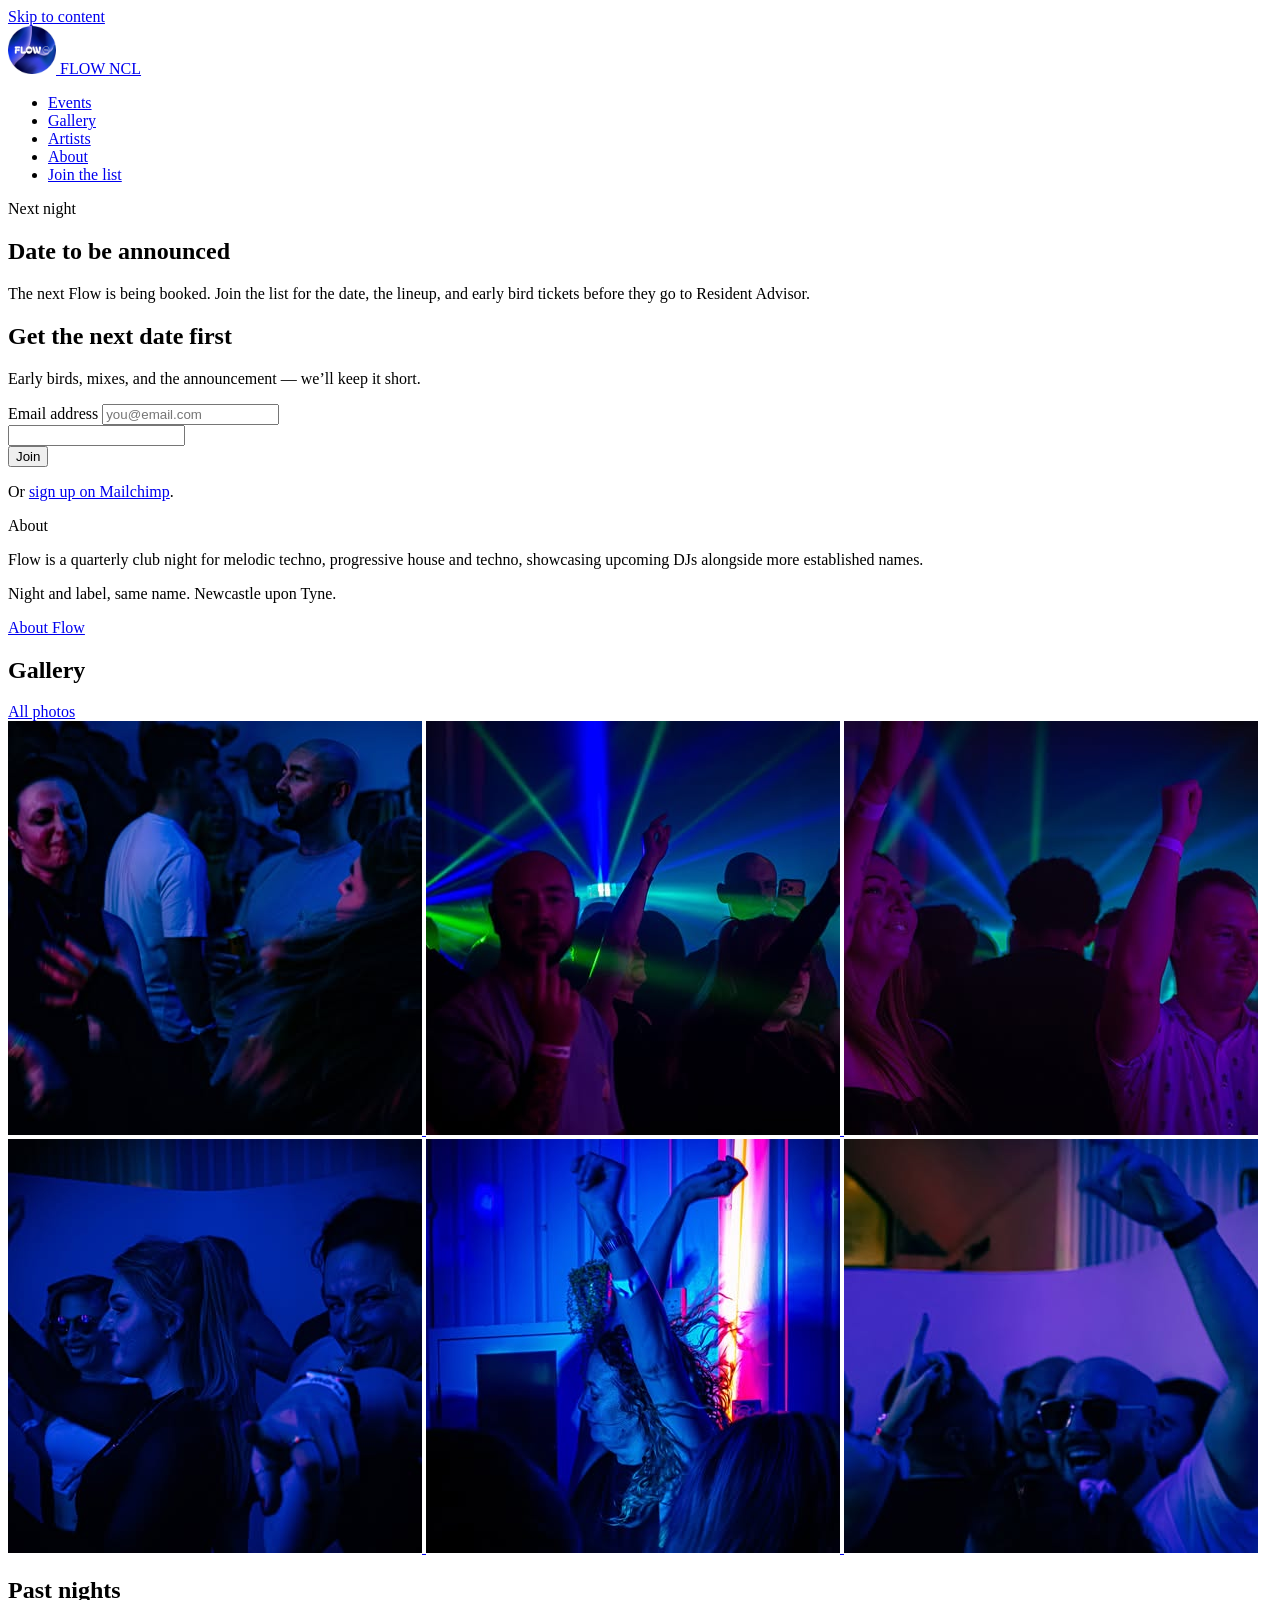
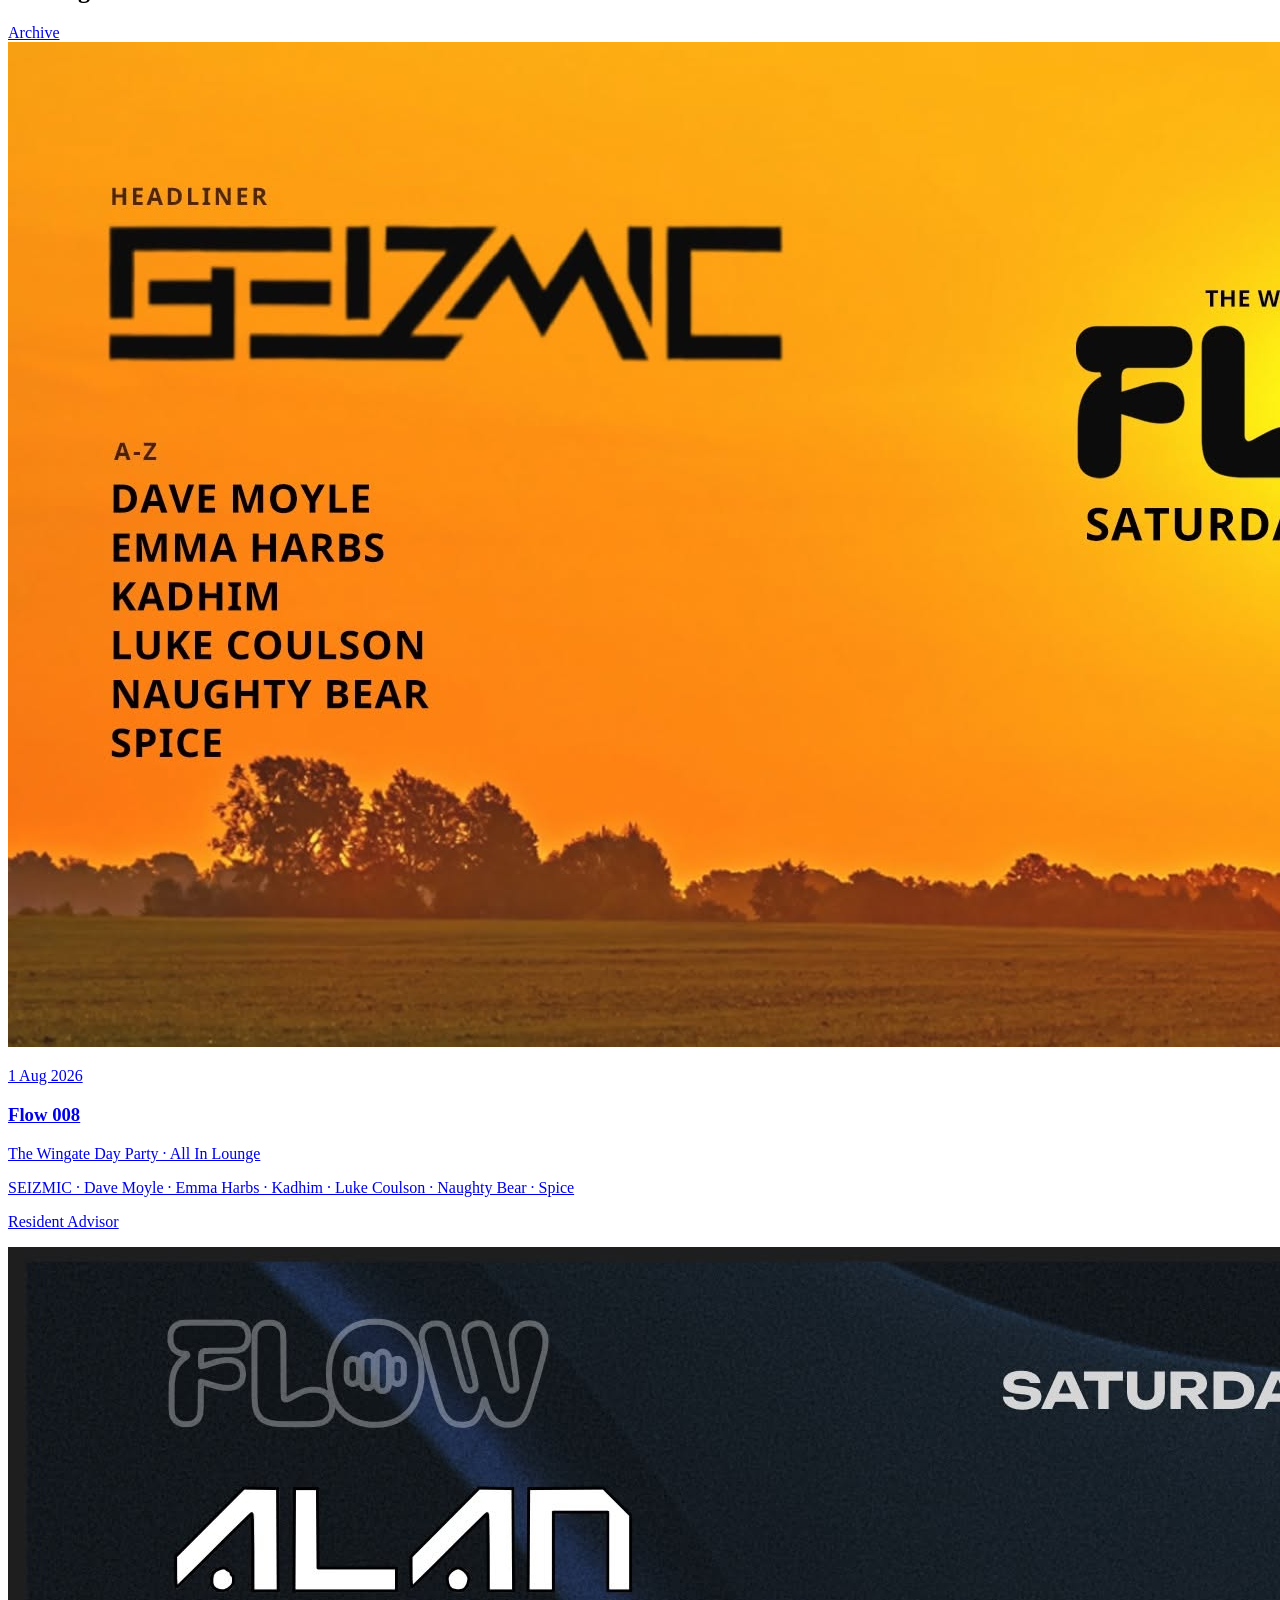
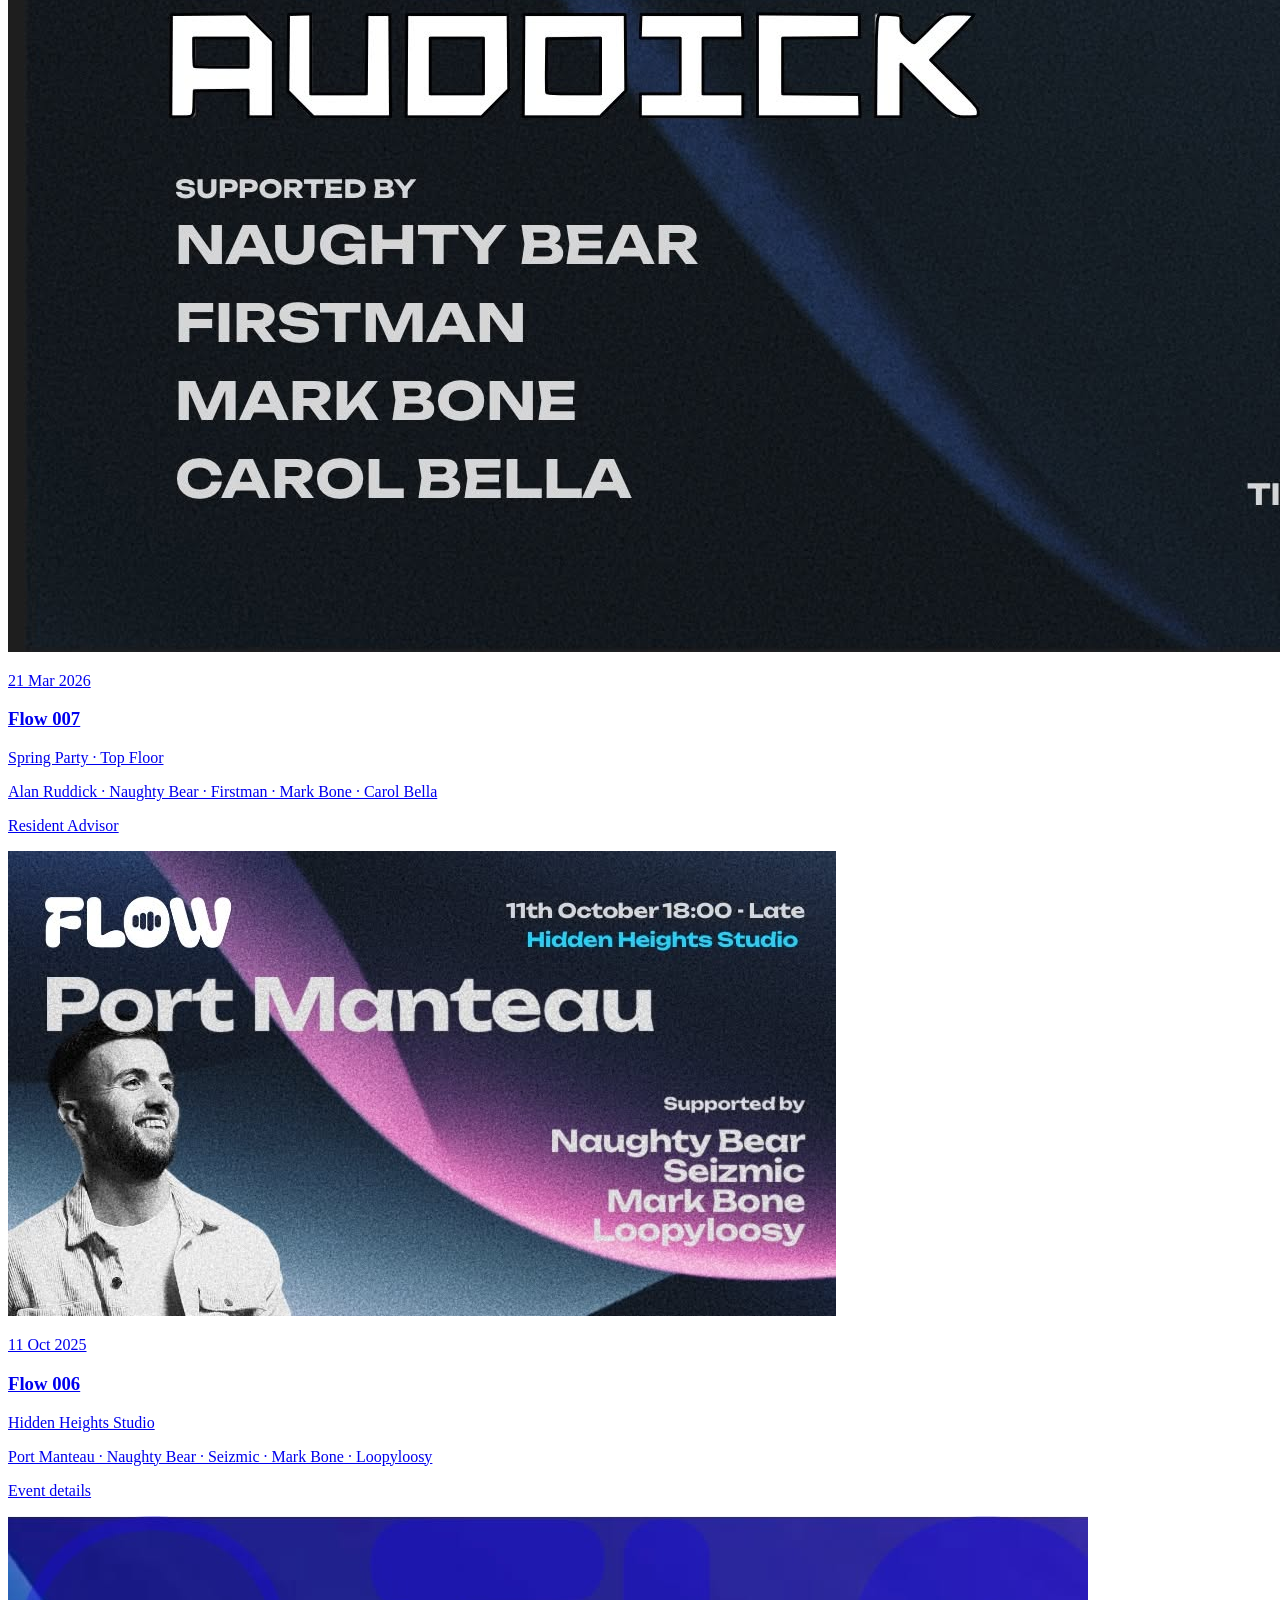
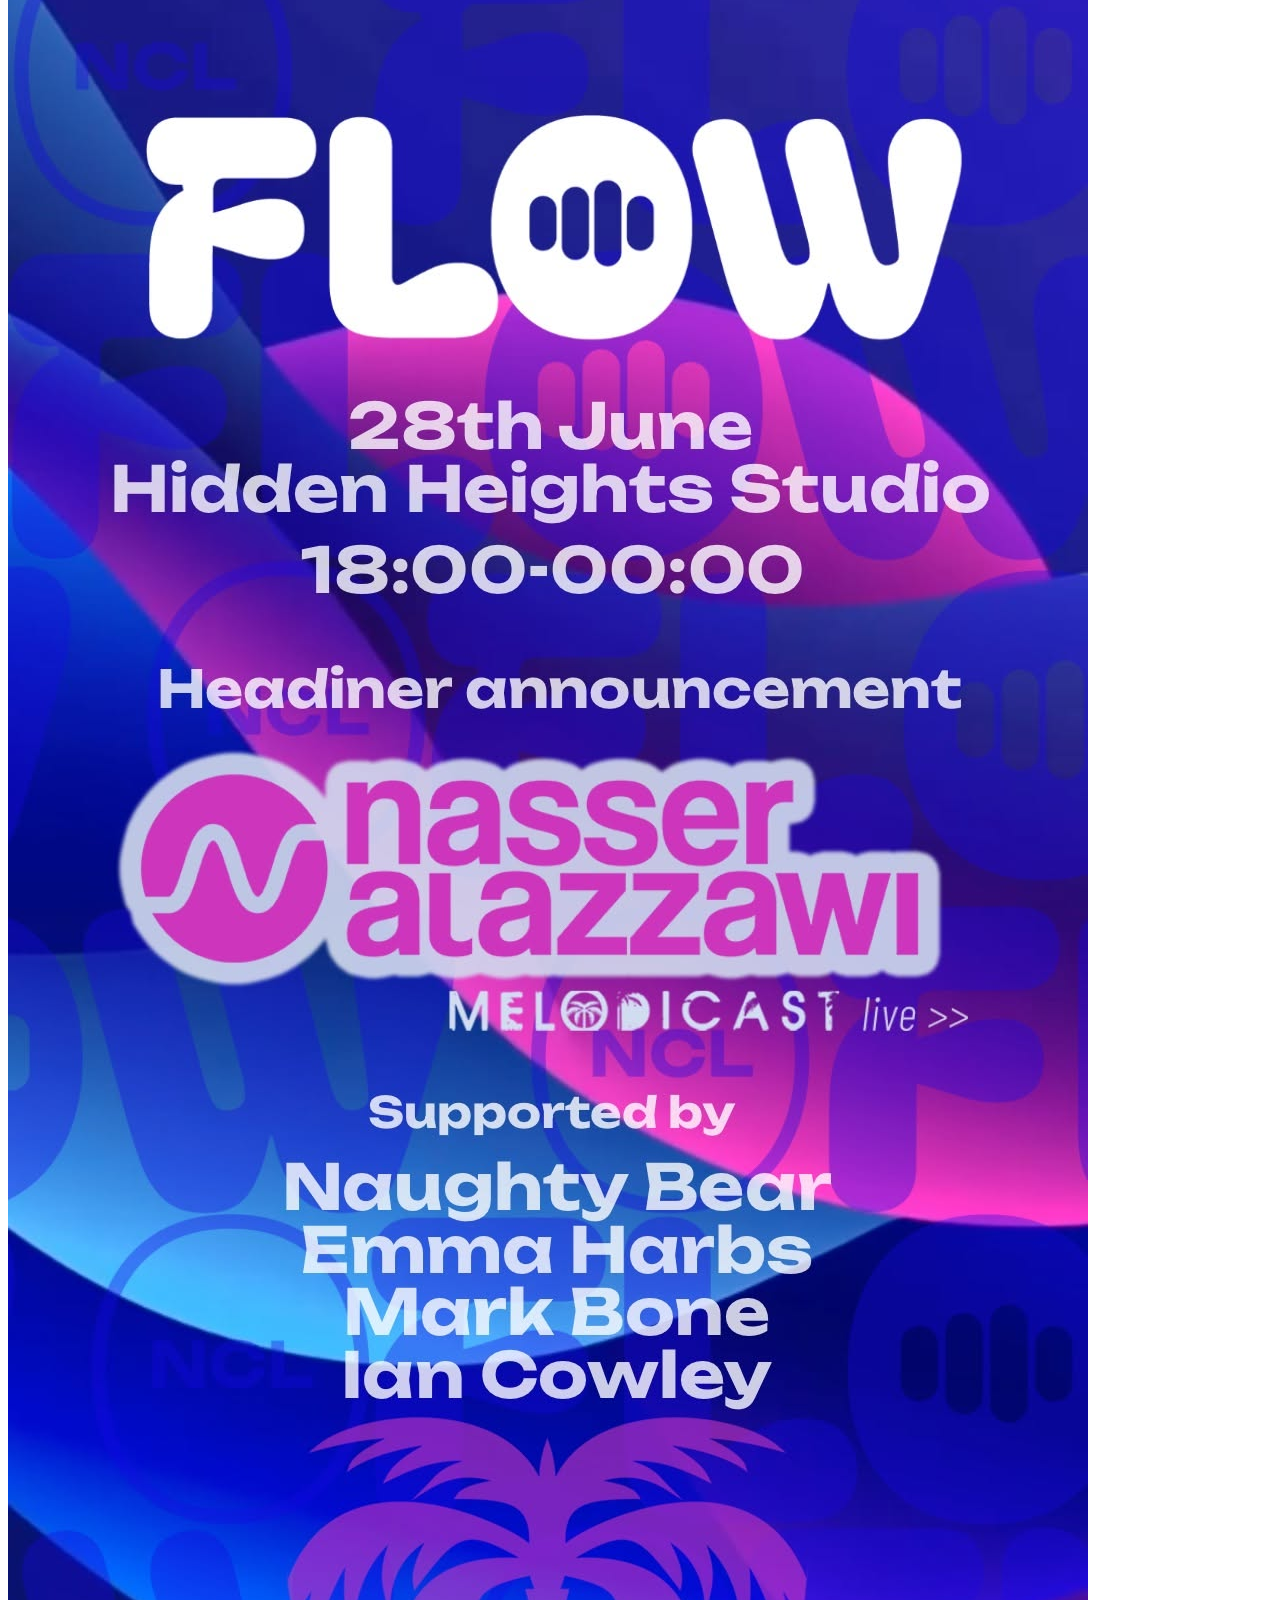
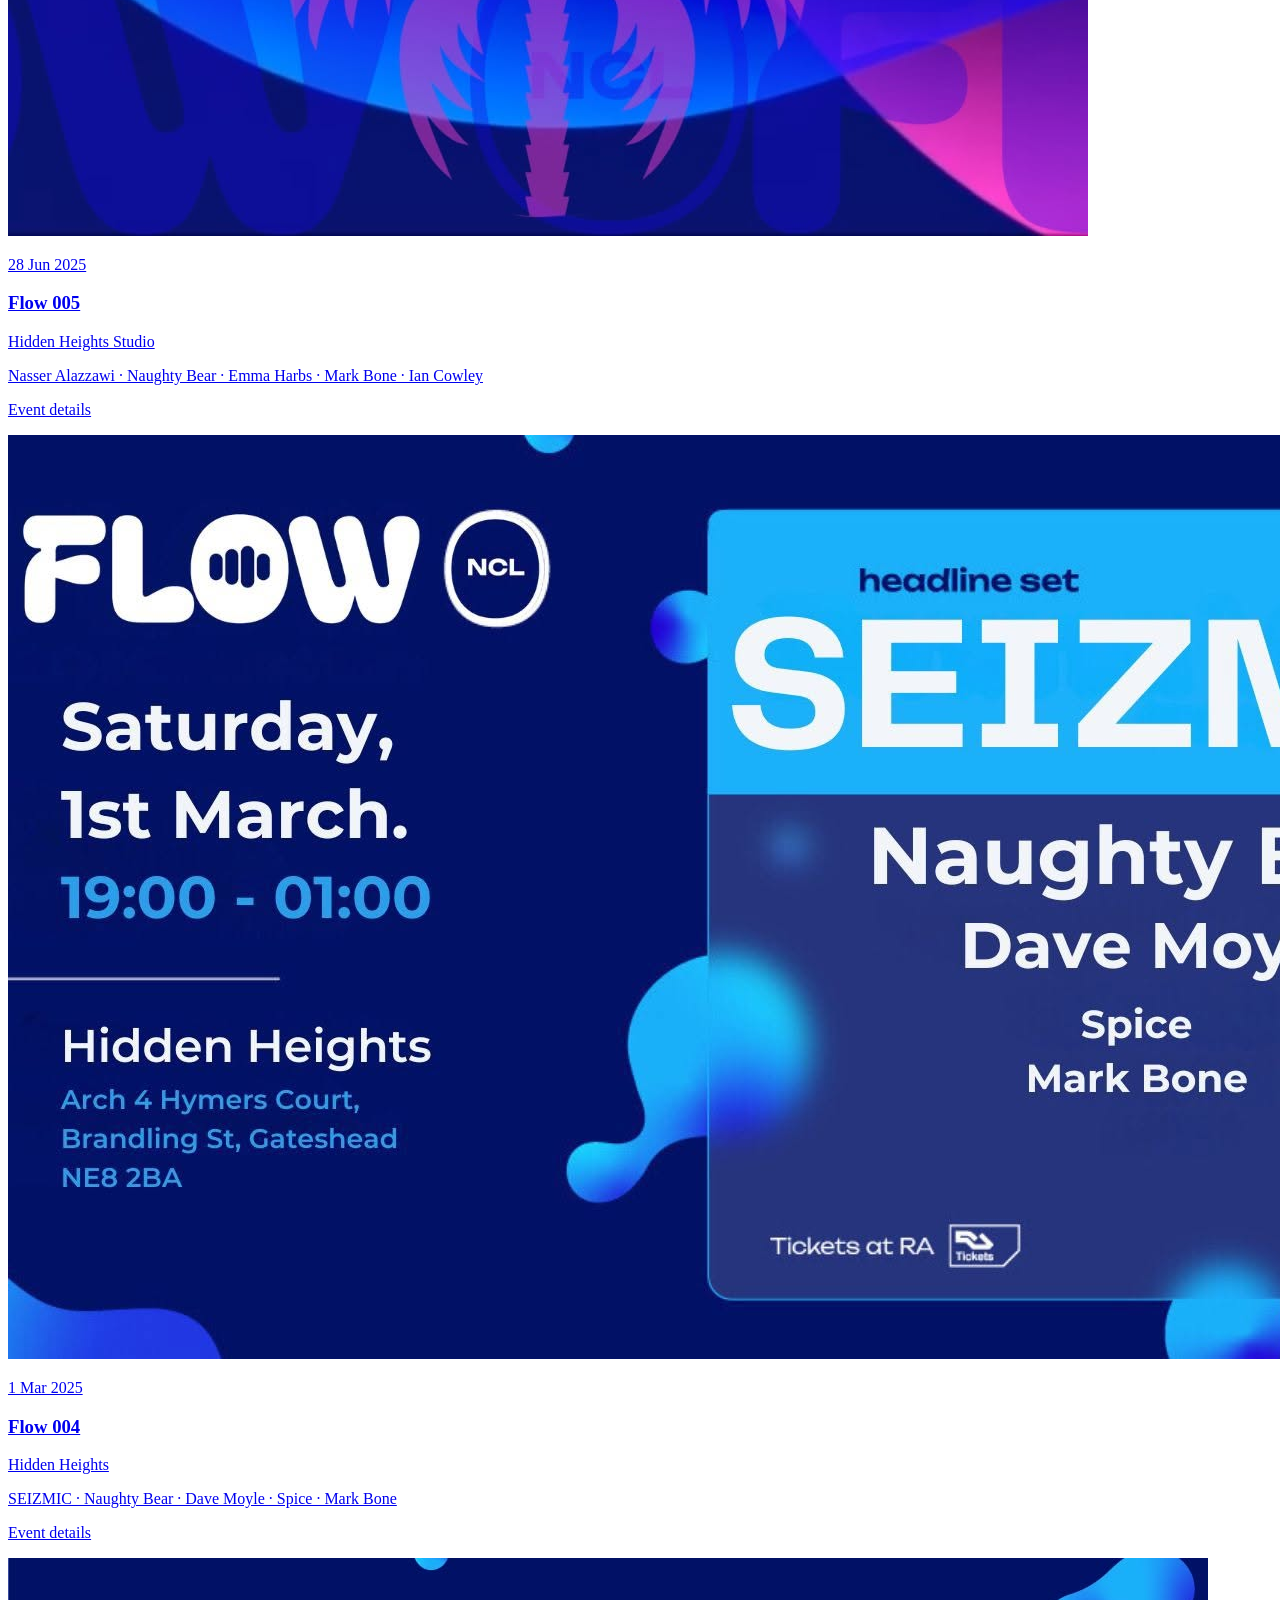
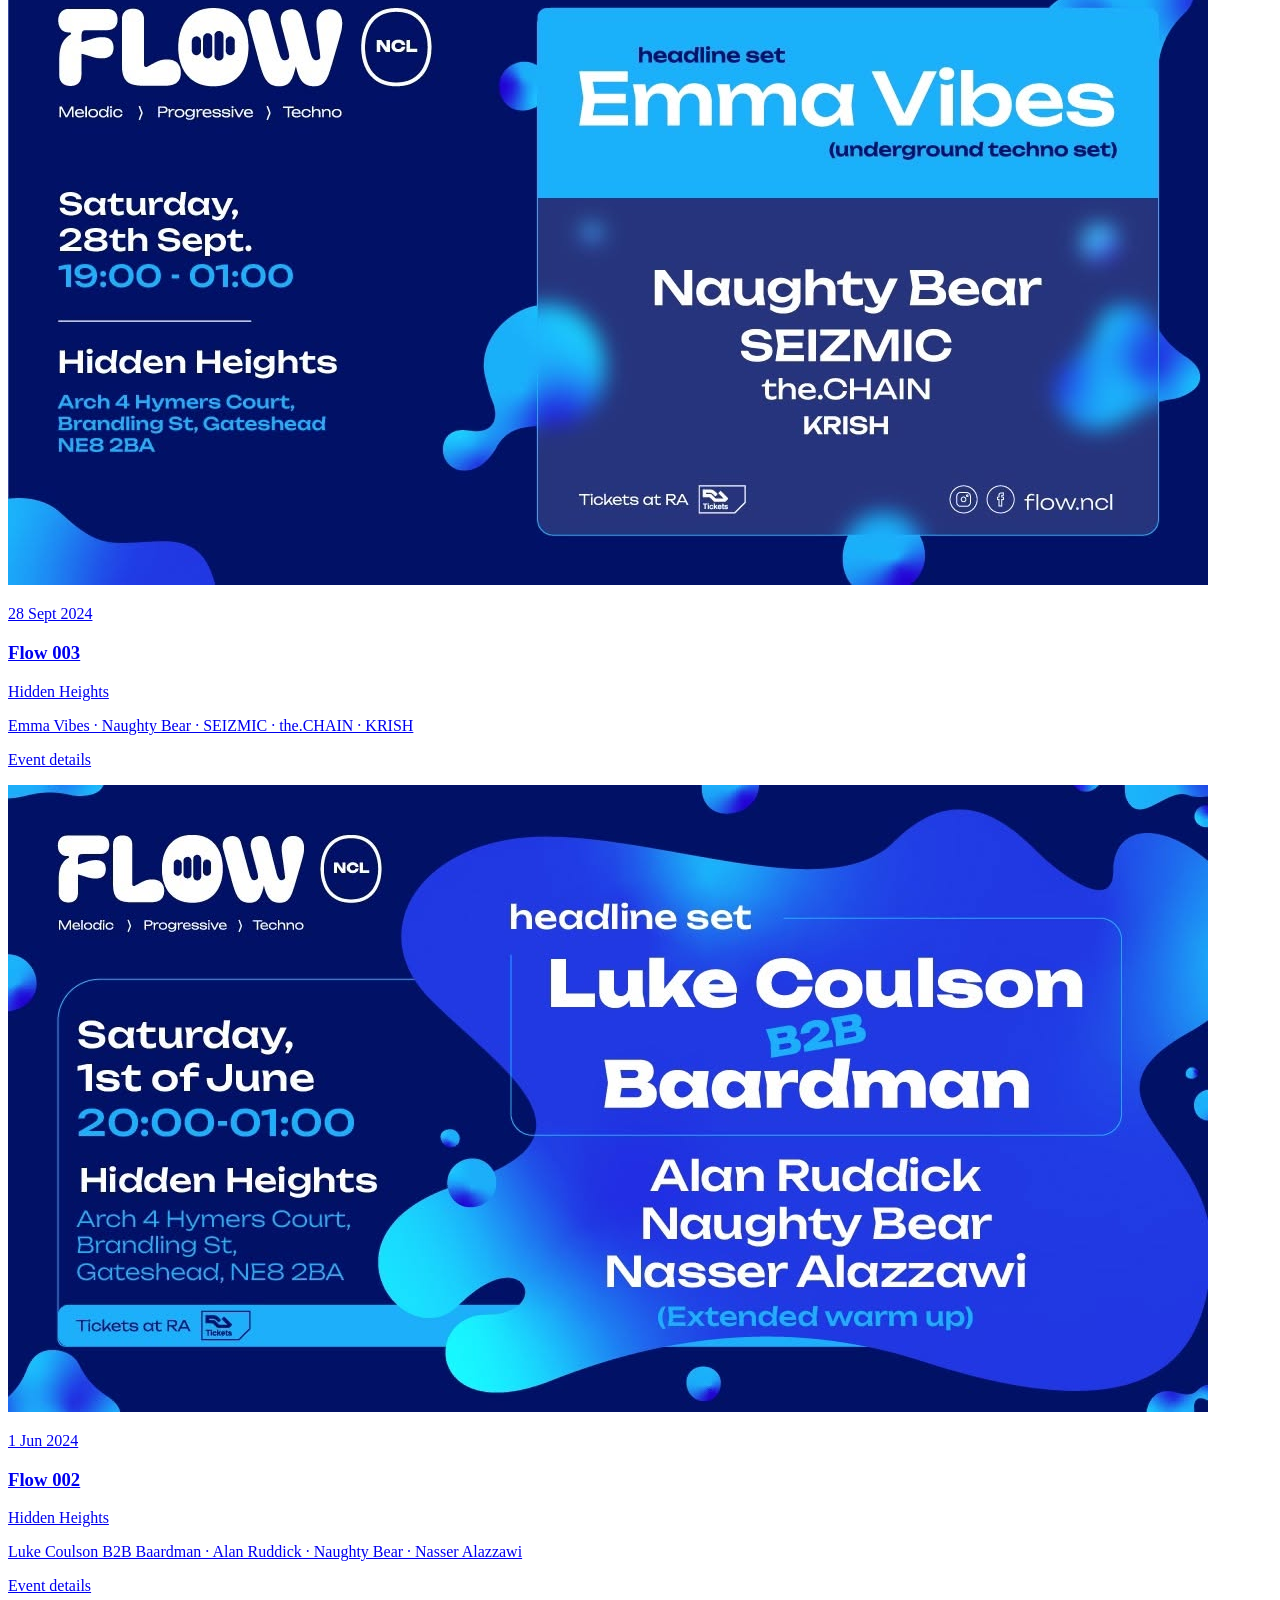
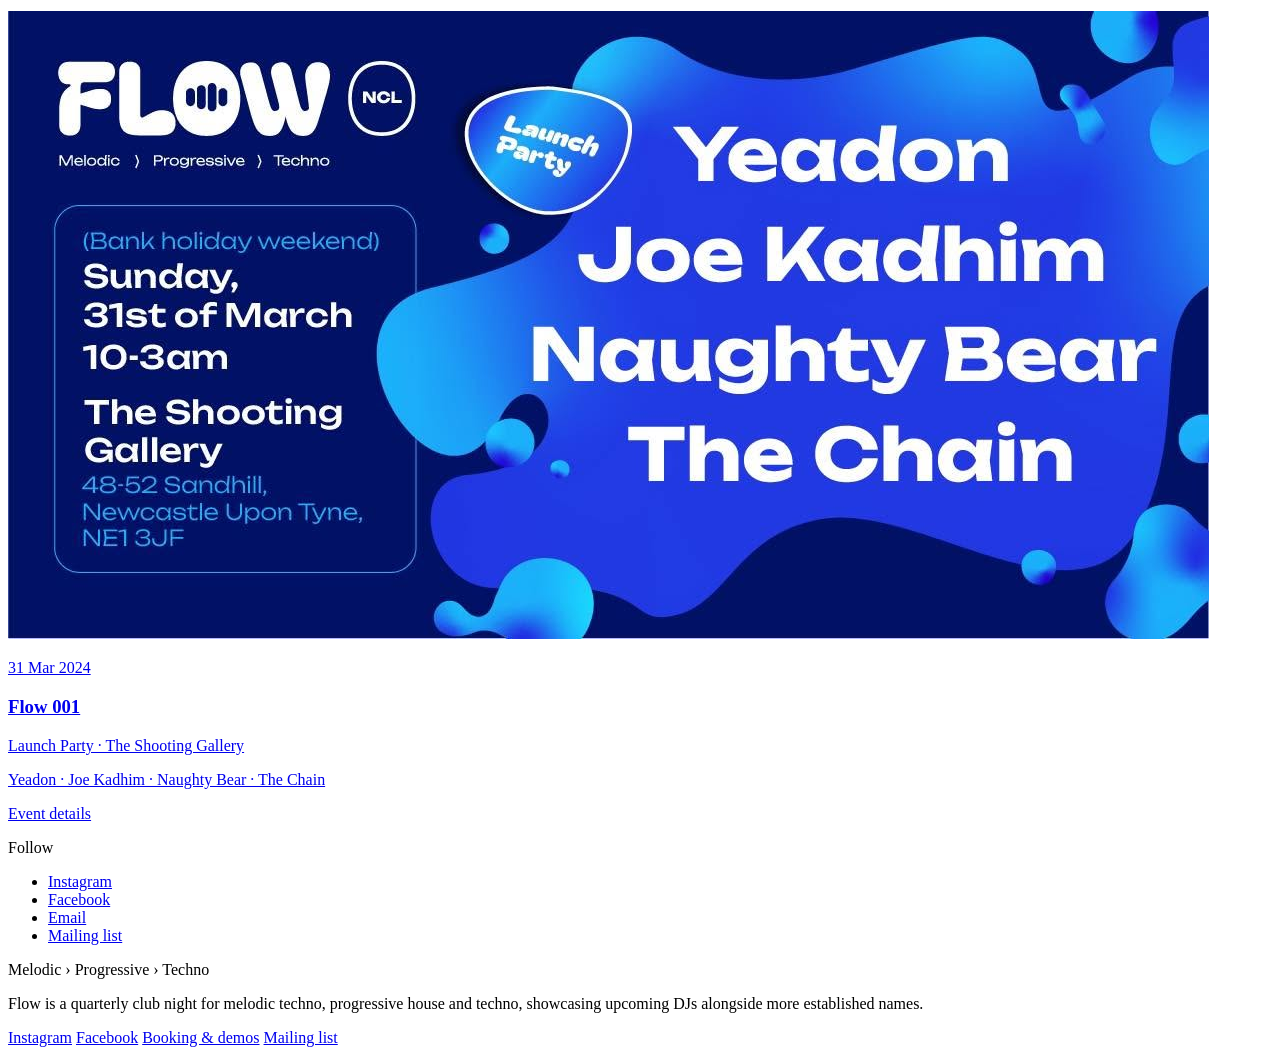
==== index.html @ 80e371a3 "Publish Flow website" ====
<!DOCTYPE html><html lang="en-GB"> <head><meta charset="utf-8"><meta name="viewport" content="width=device-width, initial-scale=1"><title>Flow — Newcastle upon Tyne</title><meta name="description" content="Flow is a quarterly club night for melodic techno, progressive house and techno, showcasing upcoming DJs alongside more established names."><link rel="canonical" href="https://impossibleworking.github.io/flow-ncl"><link rel="icon" type="image/png" href="/favicon.png"><link rel="apple-touch-icon" href="/apple-touch-icon.png"><meta name="theme-color" content="#050A30"><meta property="og:type" content="website"><meta property="og:site_name" content="Flow"><meta property="og:title" content="Flow — Newcastle upon Tyne"><meta property="og:description" content="Flow is a quarterly club night for melodic techno, progressive house and techno, showcasing upcoming DJs alongside more established names."><meta property="og:url" content="https://impossibleworking.github.io/flow-ncl"><meta property="og:image" content="https://impossibleworking.github.io/images/brand/logo-og.png"><meta name="twitter:card" content="summary_large_image"><meta name="twitter:title" content="Flow — Newcastle upon Tyne"><meta name="twitter:description" content="Flow is a quarterly club night for melodic techno, progressive house and techno, showcasing upcoming DJs alongside more established names."><meta name="twitter:image" content="https://impossibleworking.github.io/images/brand/logo-og.png"><link rel="stylesheet" href="/flow-ncl/_astro/about.BC4oXZoK.css"></head> <body class="relative antialiased"> <a class="skip-link" href="#main">Skip to content</a> <div class="blobs" aria-hidden="true"> <div class="blob blob-a"></div> <div class="blob blob-b"></div> <div class="blob blob-c"></div> </div> <div class="grain" aria-hidden="true"></div> <header class="sticky top-0 z-30 border-b border-white/5 bg-ink/70 backdrop-blur-md"> <div class="wrap flex items-center justify-between gap-4 py-3"> <a href="/" class="flex items-center gap-3 no-underline"> <img src="/images/brand/logo-circle.png" alt="" width="48" height="48" class="size-12"> <span class="flex flex-col leading-none"> <span class="text-lg font-semibold tracking-[0.18em]">FLOW</span> <span class="mt-1 w-fit rounded-full border border-white/40 px-1.5 py-px text-[0.6rem] font-medium tracking-[0.2em] text-mist">
NCL
</span> </span> </a> <nav aria-label="Primary"> <ul class="flex flex-wrap items-center justify-end gap-x-5 gap-y-1 text-sm text-mist"> <li> <a href="/events" class="transition-colors hover:text-bone"> Events </a> </li><li> <a href="/gallery" class="transition-colors hover:text-bone"> Gallery </a> </li><li> <a href="/artists" class="transition-colors hover:text-bone"> Artists </a> </li><li> <a href="/about" class="transition-colors hover:text-bone"> About </a> </li> <li> <a href="/#list" class="font-medium text-cyan hover:text-bone">
Join the list
</a> </li> </ul> </nav> </div> </header> <main id="main" class="relative z-10">  <section class="wrap grid items-end gap-10 py-12 md:grid-cols-[1.1fr_0.9fr] md:py-20"> <div> <p class="text-xs font-medium uppercase tracking-[0.28em] text-cyan">Next night</p>  <h1 class="mt-4 text-4xl font-semibold tracking-tight md:text-6xl">
Date to be announced
</h1> <p class="mt-4 max-w-lg text-lg text-mist">
The next Flow is being booked. Join the list for the date, the lineup,
            and early bird tickets before they go to Resident Advisor.
</p>  </div> <section id="list" class="rounded-3xl border border-white/10 bg-deep/50 p-8 md:p-10"> <h2 class="text-2xl font-semibold">Get the next date first</h2> <p class="mt-2 max-w-xl text-mist">Early birds, mixes, and the announcement — we’ll keep it short.</p> <form action="https://mc.us3.list-manage.com/subscribe/post?u=d2b86667d7615fa047376dcdd&id=f7421cbb6b&f_id=00b0e5e3f0" method="post" target="_blank" novalidate class="relative mt-6 flex max-w-xl flex-col gap-3 sm:flex-row"> <label class="sr-only" for="list-email">Email address</label> <input id="list-email" type="email" name="EMAIL" required autocomplete="email" placeholder="you@email.com" class="min-h-12 flex-1 rounded-full border border-white/15 bg-ink/60 px-5 text-bone placeholder:text-mist/70"> <div class="pointer-events-none absolute -left-[5000px] h-0 w-0 overflow-hidden" aria-hidden="true"> <input type="text" name="b_d2b86667d7615fa047376dcdd_664192" tabindex="-1" value="" autocomplete="off" aria-hidden="true"> </div> <button type="submit" class="min-h-12 rounded-full bg-cyan px-7 font-semibold text-ink transition-opacity hover:opacity-90">
Join
</button> </form> <p class="mt-3 text-sm text-mist">
Or
<a href="https://mailchi.mp/abb940db05fb/flow-mailing-list">sign up on Mailchimp</a>.
</p> </section> </section> <section class="wrap grid gap-8 border-t border-white/10 py-16 md:grid-cols-[1fr_1fr] md:py-24"> <p class="text-xs uppercase tracking-[0.22em] text-mist">About</p> <div> <p class="text-2xl leading-snug text-bone md:text-3xl"> Flow is a quarterly club night for melodic techno, progressive house and techno, showcasing upcoming DJs alongside more established names. </p> <p class="mt-6 max-w-xl text-mist">
Night and label, same name. Newcastle upon Tyne.
</p> <a href="/about" class="mt-6 inline-block font-medium text-cyan">About Flow</a> </div> </section> <section class="wrap py-8 md:py-12"> <div class="mb-6 flex items-end justify-between gap-4"> <h2 class="text-xs uppercase tracking-[0.22em] text-mist">Gallery</h2> <a href="/gallery" class="text-sm text-cyan">All photos</a> </div> <div class="grid grid-cols-2 gap-3 md:grid-cols-3"> <a href="/gallery" class="block overflow-hidden rounded-2xl"> <img src="/images/gallery/01.jpg" alt="Crowd on the dancefloor at Flow" class="aspect-square w-full object-cover" loading="lazy" width="414" height="414"> </a><a href="/gallery" class="block overflow-hidden rounded-2xl"> <img src="/images/gallery/02.jpg" alt="Dancefloor with lasers at Flow" class="aspect-square w-full object-cover" loading="lazy" width="414" height="414"> </a><a href="/gallery" class="block overflow-hidden rounded-2xl"> <img src="/images/gallery/03.jpg" alt="Hands in the air on the Flow dancefloor" class="aspect-square w-full object-cover" loading="lazy" width="414" height="414"> </a><a href="/gallery" class="block overflow-hidden rounded-2xl"> <img src="/images/gallery/04.jpg" alt="Friends dancing at Flow" class="aspect-square w-full object-cover" loading="lazy" width="414" height="414"> </a><a href="/gallery" class="block overflow-hidden rounded-2xl"> <img src="/images/gallery/05.jpg" alt="Dancer with arms raised at Flow" class="aspect-square w-full object-cover" loading="lazy" width="414" height="414"> </a><a href="/gallery" class="block overflow-hidden rounded-2xl"> <img src="/images/gallery/06.jpg" alt="Crowd smiling on the Flow floor" class="aspect-square w-full object-cover" loading="lazy" width="414" height="414"> </a> </div> </section> <section class="py-16 md:py-24"> <div class="wrap mb-6 flex items-end justify-between gap-4"> <h2 class="text-xs uppercase tracking-[0.22em] text-mist">Past nights</h2> <a href="/events" class="text-sm text-cyan">
Archive
</a> </div> <div class="wrap flex snap-x snap-mandatory gap-4 overflow-x-auto pb-4"> <article class="w-[min(80vw,22rem)] shrink-0 snap-start"> <a href="/events/008" class="group grid overflow-hidden rounded-2xl border border-white/10 bg-deep/40 no-underline transition-colors hover:border-cyan/40"> <div class="relative aspect-[1.91/1] overflow-hidden bg-deep"> <img src="/images/events/008.jpg" alt="Flow 008 — The Wingate Day Party poster" class="h-full w-full object-cover transition-transform duration-700 group-hover:scale-[1.03] motion-reduce:transition-none motion-reduce:group-hover:scale-100" loading="lazy"> </div> <div class="flex flex-col gap-2 p-5"> <p class="text-xs font-medium uppercase tracking-[0.22em] text-cyan">1 Aug 2026</p> <h3 class="text-xl font-semibold text-bone">Flow 008</h3> <p class="text-mist">The Wingate Day Party · All In Lounge</p> <p class="line-clamp-2 text-sm text-mist/80">SEIZMIC · Dave Moyle · Emma Harbs · Kadhim · Luke Coulson · Naughty Bear · Spice</p> <p class="pt-1 text-sm font-medium text-cyan">Resident Advisor</p> </div> </a> </article><article class="w-[min(80vw,22rem)] shrink-0 snap-start"> <a href="/events/007" class="group grid overflow-hidden rounded-2xl border border-white/10 bg-deep/40 no-underline transition-colors hover:border-cyan/40"> <div class="relative aspect-[1.91/1] overflow-hidden bg-deep"> <img src="/images/events/007.jpg" alt="Flow 007 — Spring Party poster" class="h-full w-full object-cover transition-transform duration-700 group-hover:scale-[1.03] motion-reduce:transition-none motion-reduce:group-hover:scale-100" loading="lazy"> </div> <div class="flex flex-col gap-2 p-5"> <p class="text-xs font-medium uppercase tracking-[0.22em] text-cyan">21 Mar 2026</p> <h3 class="text-xl font-semibold text-bone">Flow 007</h3> <p class="text-mist">Spring Party · Top Floor</p> <p class="line-clamp-2 text-sm text-mist/80">Alan Ruddick · Naughty Bear · Firstman · Mark Bone · Carol Bella</p> <p class="pt-1 text-sm font-medium text-cyan">Resident Advisor</p> </div> </a> </article><article class="w-[min(80vw,22rem)] shrink-0 snap-start"> <a href="/events/006" class="group grid overflow-hidden rounded-2xl border border-white/10 bg-deep/40 no-underline transition-colors hover:border-cyan/40"> <div class="relative aspect-[1.91/1] overflow-hidden bg-deep"> <img src="/images/events/006.jpg" alt="Flow 006 poster" class="h-full w-full object-cover transition-transform duration-700 group-hover:scale-[1.03] motion-reduce:transition-none motion-reduce:group-hover:scale-100" loading="lazy"> </div> <div class="flex flex-col gap-2 p-5"> <p class="text-xs font-medium uppercase tracking-[0.22em] text-cyan">11 Oct 2025</p> <h3 class="text-xl font-semibold text-bone">Flow 006</h3> <p class="text-mist">Hidden Heights Studio</p> <p class="line-clamp-2 text-sm text-mist/80">Port Manteau · Naughty Bear · Seizmic · Mark Bone · Loopyloosy</p> <p class="pt-1 text-sm font-medium text-cyan">Event details</p> </div> </a> </article><article class="w-[min(80vw,22rem)] shrink-0 snap-start"> <a href="/events/005" class="group grid overflow-hidden rounded-2xl border border-white/10 bg-deep/40 no-underline transition-colors hover:border-cyan/40"> <div class="relative aspect-[1.91/1] overflow-hidden bg-deep"> <img src="/images/events/005.jpg" alt="Flow 005 poster" class="h-full w-full object-cover transition-transform duration-700 group-hover:scale-[1.03] motion-reduce:transition-none motion-reduce:group-hover:scale-100" loading="lazy"> </div> <div class="flex flex-col gap-2 p-5"> <p class="text-xs font-medium uppercase tracking-[0.22em] text-cyan">28 Jun 2025</p> <h3 class="text-xl font-semibold text-bone">Flow 005</h3> <p class="text-mist">Hidden Heights Studio</p> <p class="line-clamp-2 text-sm text-mist/80">Nasser Alazzawi · Naughty Bear · Emma Harbs · Mark Bone · Ian Cowley</p> <p class="pt-1 text-sm font-medium text-cyan">Event details</p> </div> </a> </article><article class="w-[min(80vw,22rem)] shrink-0 snap-start"> <a href="/events/004" class="group grid overflow-hidden rounded-2xl border border-white/10 bg-deep/40 no-underline transition-colors hover:border-cyan/40"> <div class="relative aspect-[1.91/1] overflow-hidden bg-deep"> <img src="/images/events/004.jpg" alt="Flow 004 poster" class="h-full w-full object-cover transition-transform duration-700 group-hover:scale-[1.03] motion-reduce:transition-none motion-reduce:group-hover:scale-100" loading="lazy"> </div> <div class="flex flex-col gap-2 p-5"> <p class="text-xs font-medium uppercase tracking-[0.22em] text-cyan">1 Mar 2025</p> <h3 class="text-xl font-semibold text-bone">Flow 004</h3> <p class="text-mist">Hidden Heights</p> <p class="line-clamp-2 text-sm text-mist/80">SEIZMIC · Naughty Bear · Dave Moyle · Spice · Mark Bone</p> <p class="pt-1 text-sm font-medium text-cyan">Event details</p> </div> </a> </article><article class="w-[min(80vw,22rem)] shrink-0 snap-start"> <a href="/events/003" class="group grid overflow-hidden rounded-2xl border border-white/10 bg-deep/40 no-underline transition-colors hover:border-cyan/40"> <div class="relative aspect-[1.91/1] overflow-hidden bg-deep"> <img src="/images/events/003.jpg" alt="Flow 003 poster" class="h-full w-full object-cover transition-transform duration-700 group-hover:scale-[1.03] motion-reduce:transition-none motion-reduce:group-hover:scale-100" loading="lazy"> </div> <div class="flex flex-col gap-2 p-5"> <p class="text-xs font-medium uppercase tracking-[0.22em] text-cyan">28 Sept 2024</p> <h3 class="text-xl font-semibold text-bone">Flow 003</h3> <p class="text-mist">Hidden Heights</p> <p class="line-clamp-2 text-sm text-mist/80">Emma Vibes · Naughty Bear · SEIZMIC · the.CHAIN · KRISH</p> <p class="pt-1 text-sm font-medium text-cyan">Event details</p> </div> </a> </article><article class="w-[min(80vw,22rem)] shrink-0 snap-start"> <a href="/events/002" class="group grid overflow-hidden rounded-2xl border border-white/10 bg-deep/40 no-underline transition-colors hover:border-cyan/40"> <div class="relative aspect-[1.91/1] overflow-hidden bg-deep"> <img src="/images/events/002.jpg" alt="Flow 002 poster" class="h-full w-full object-cover transition-transform duration-700 group-hover:scale-[1.03] motion-reduce:transition-none motion-reduce:group-hover:scale-100" loading="lazy"> </div> <div class="flex flex-col gap-2 p-5"> <p class="text-xs font-medium uppercase tracking-[0.22em] text-cyan">1 Jun 2024</p> <h3 class="text-xl font-semibold text-bone">Flow 002</h3> <p class="text-mist">Hidden Heights</p> <p class="line-clamp-2 text-sm text-mist/80">Luke Coulson B2B Baardman · Alan Ruddick · Naughty Bear · Nasser Alazzawi</p> <p class="pt-1 text-sm font-medium text-cyan">Event details</p> </div> </a> </article><article class="w-[min(80vw,22rem)] shrink-0 snap-start"> <a href="/events/001" class="group grid overflow-hidden rounded-2xl border border-white/10 bg-deep/40 no-underline transition-colors hover:border-cyan/40"> <div class="relative aspect-[1.91/1] overflow-hidden bg-deep"> <img src="/images/events/001.jpg" alt="Flow 001 — Launch Party poster" class="h-full w-full object-cover transition-transform duration-700 group-hover:scale-[1.03] motion-reduce:transition-none motion-reduce:group-hover:scale-100" loading="lazy"> </div> <div class="flex flex-col gap-2 p-5"> <p class="text-xs font-medium uppercase tracking-[0.22em] text-cyan">31 Mar 2024</p> <h3 class="text-xl font-semibold text-bone">Flow 001</h3> <p class="text-mist">Launch Party · The Shooting Gallery</p> <p class="line-clamp-2 text-sm text-mist/80">Yeadon · Joe Kadhim · Naughty Bear · The Chain</p> <p class="pt-1 text-sm font-medium text-cyan">Event details</p> </div> </a> </article> </div> </section><section class="wrap pb-20"> <p class="mb-4 text-xs uppercase tracking-[0.22em] text-mist">Follow</p> <ul class="flex flex-wrap gap-x-6 gap-y-2 text-mist"> <li> <a href="https://www.instagram.com/flow.ncl/" rel="me">Instagram</a> </li> <li> <a href="https://www.facebook.com/profile.php?id=61555344211236" rel="me">Facebook</a> </li> <li> <a href="mailto:flowncl9@gmail.com">Email</a> </li> <li> <a href="https://mailchi.mp/abb940db05fb/flow-mailing-list">Mailing list</a> </li> </ul> </section>  </main> <footer class="relative z-10 mt-24 border-t border-white/10"> <div class="wrap flex flex-col gap-8 py-12 md:flex-row md:items-end md:justify-between"> <div> <p class="text-sm tracking-[0.2em] text-mist">Melodic › Progressive › Techno</p> <p class="mt-3 max-w-md text-bone/90">Flow is a quarterly club night for melodic techno, progressive house and techno, showcasing upcoming DJs alongside more established names.</p> </div> <div class="flex flex-col gap-2 text-sm text-mist"> <a href="https://www.instagram.com/flow.ncl/" rel="me">Instagram</a> <a href="https://www.facebook.com/profile.php?id=61555344211236" rel="me">Facebook</a> <a href="mailto:flowncl9@gmail.com">Booking &amp; demos</a> <a href="https://mailchi.mp/abb940db05fb/flow-mailing-list">Mailing list</a> </div> </div> </footer> </body></html>
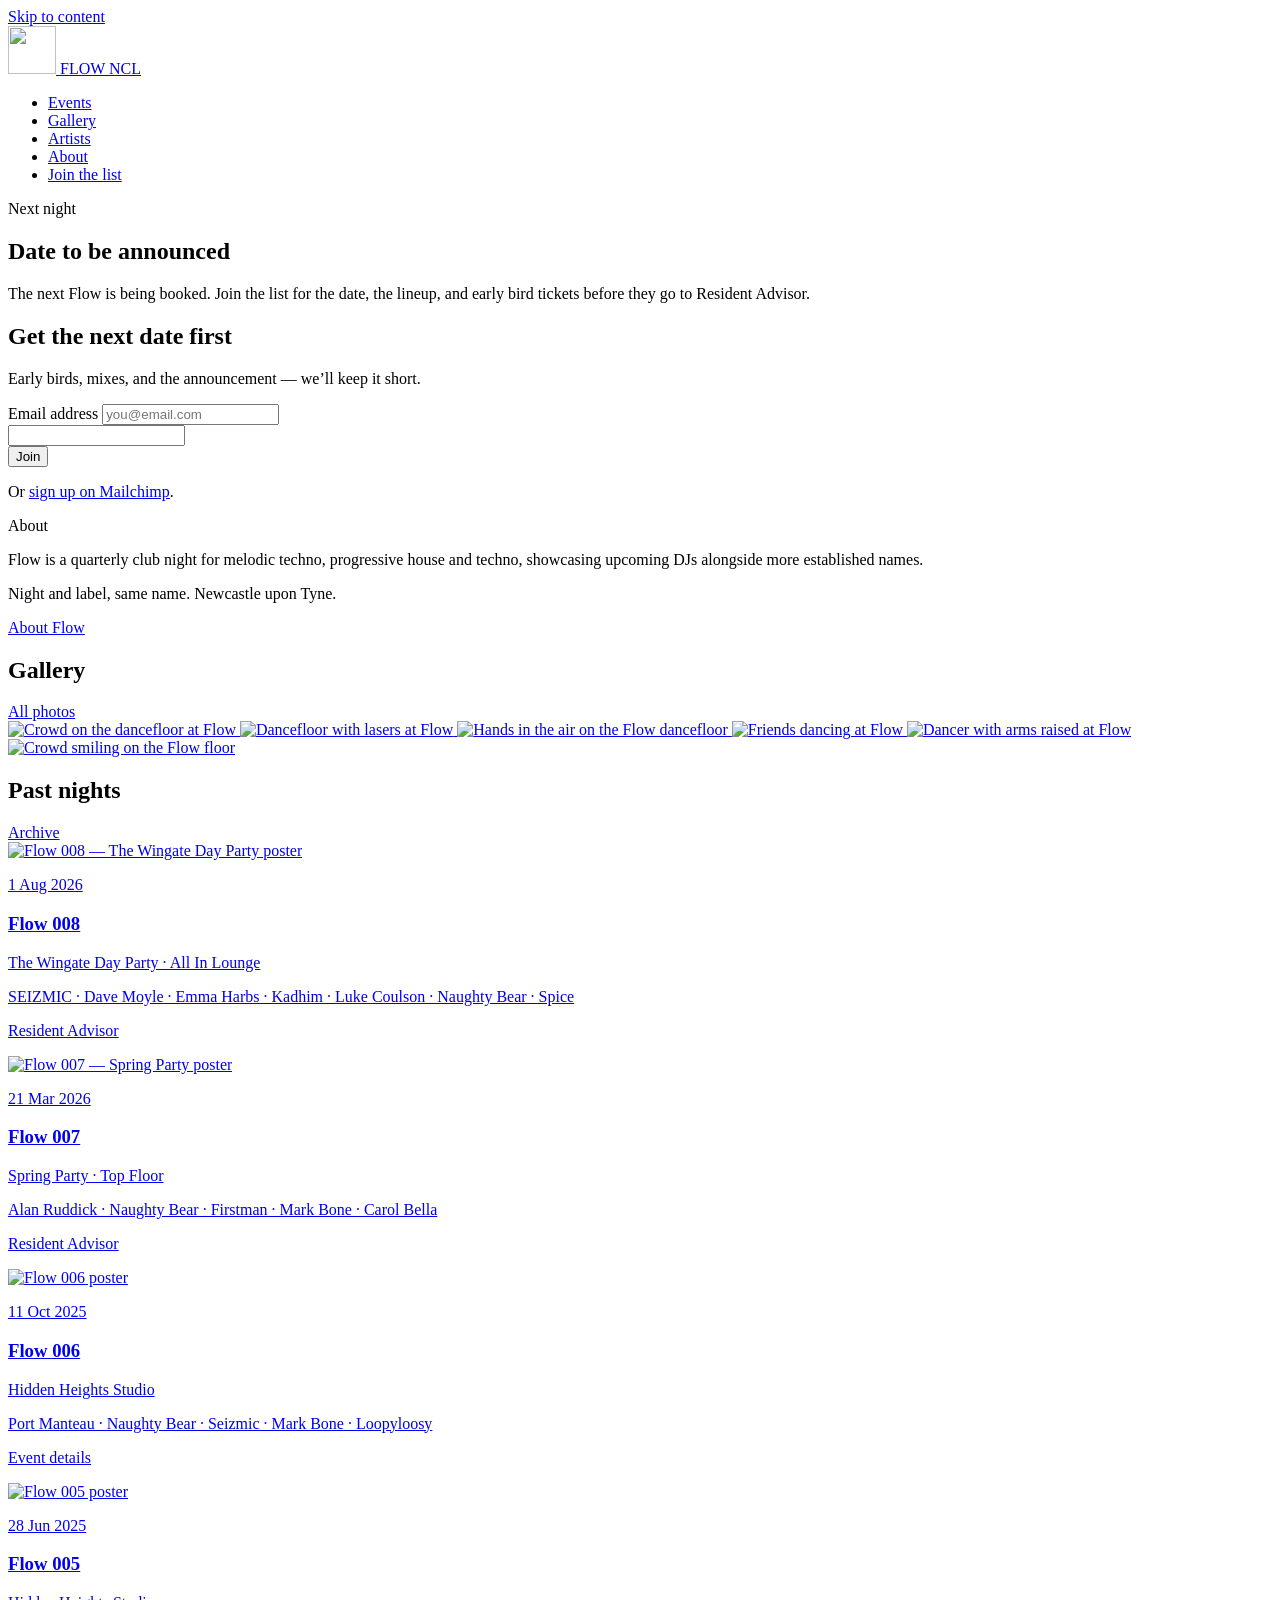
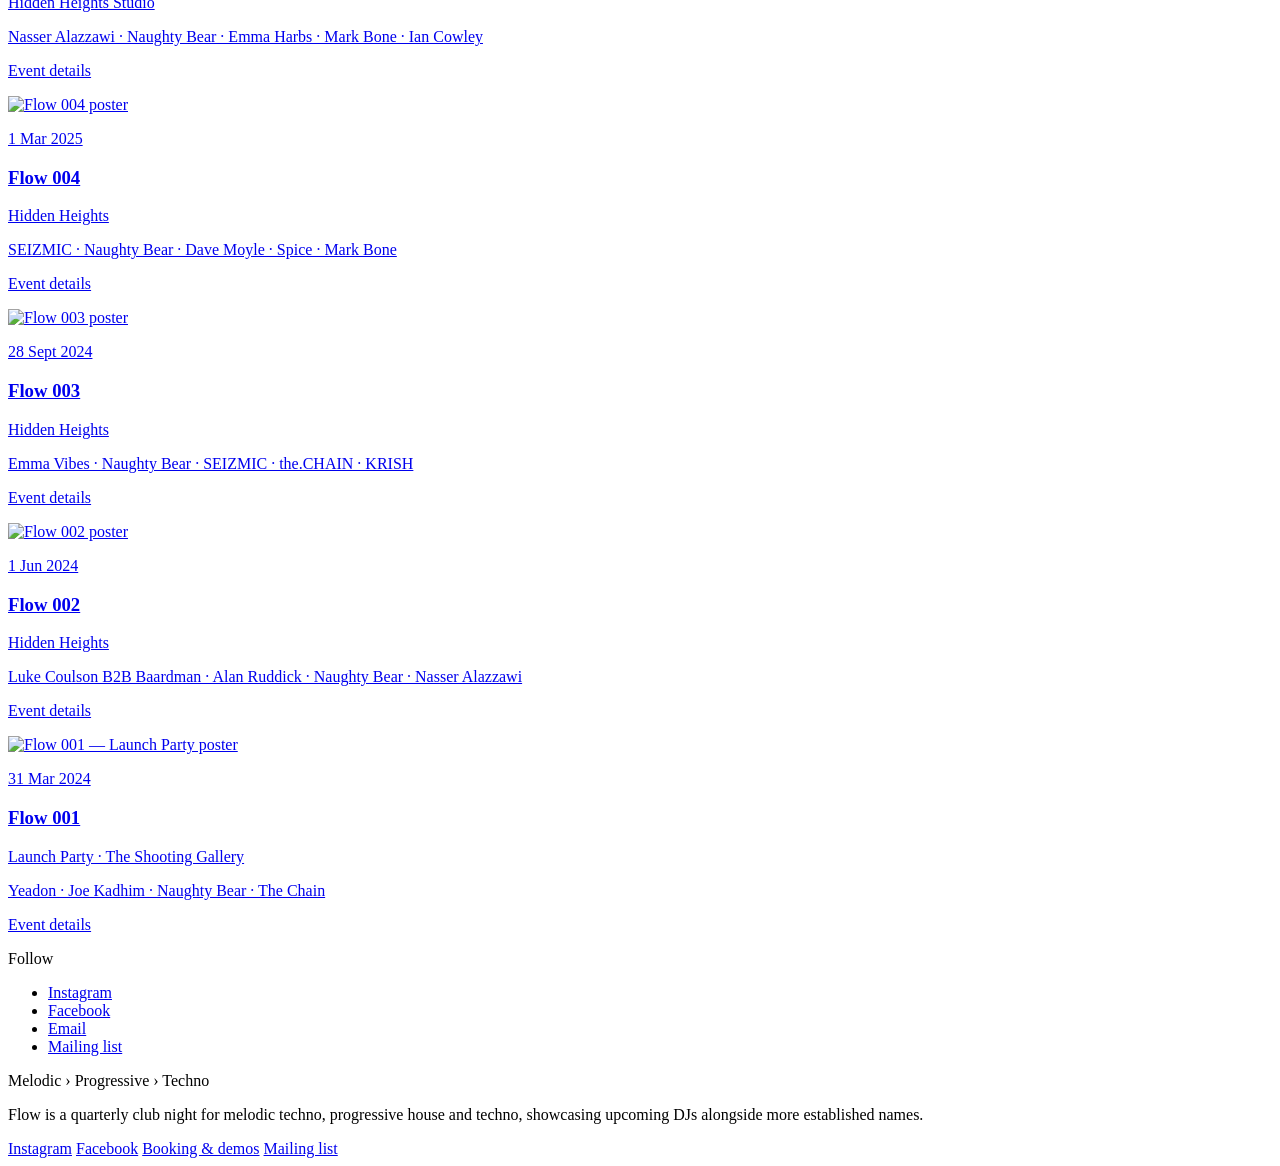
==== commit d0608386: "Fix asset and nav paths for GitHub Pages" ====
--- a/index.html
+++ b/index.html
@@ -1,6 +1,6 @@
-<!DOCTYPE html><html lang="en-GB"> <head><meta charset="utf-8"><meta name="viewport" content="width=device-width, initial-scale=1"><title>Flow — Newcastle upon Tyne</title><meta name="description" content="Flow is a quarterly club night for melodic techno, progressive house and techno, showcasing upcoming DJs alongside more established names."><link rel="canonical" href="https://impossibleworking.github.io/flow-ncl"><link rel="icon" type="image/png" href="/favicon.png"><link rel="apple-touch-icon" href="/apple-touch-icon.png"><meta name="theme-color" content="#050A30"><meta property="og:type" content="website"><meta property="og:site_name" content="Flow"><meta property="og:title" content="Flow — Newcastle upon Tyne"><meta property="og:description" content="Flow is a quarterly club night for melodic techno, progressive house and techno, showcasing upcoming DJs alongside more established names."><meta property="og:url" content="https://impossibleworking.github.io/flow-ncl"><meta property="og:image" content="https://impossibleworking.github.io/images/brand/logo-og.png"><meta name="twitter:card" content="summary_large_image"><meta name="twitter:title" content="Flow — Newcastle upon Tyne"><meta name="twitter:description" content="Flow is a quarterly club night for melodic techno, progressive house and techno, showcasing upcoming DJs alongside more established names."><meta name="twitter:image" content="https://impossibleworking.github.io/images/brand/logo-og.png"><link rel="stylesheet" href="/flow-ncl/_astro/about.BC4oXZoK.css"></head> <body class="relative antialiased"> <a class="skip-link" href="#main">Skip to content</a> <div class="blobs" aria-hidden="true"> <div class="blob blob-a"></div> <div class="blob blob-b"></div> <div class="blob blob-c"></div> </div> <div class="grain" aria-hidden="true"></div> <header class="sticky top-0 z-30 border-b border-white/5 bg-ink/70 backdrop-blur-md"> <div class="wrap flex items-center justify-between gap-4 py-3"> <a href="/" class="flex items-center gap-3 no-underline"> <img src="/images/brand/logo-circle.png" alt="" width="48" height="48" class="size-12"> <span class="flex flex-col leading-none"> <span class="text-lg font-semibold tracking-[0.18em]">FLOW</span> <span class="mt-1 w-fit rounded-full border border-white/40 px-1.5 py-px text-[0.6rem] font-medium tracking-[0.2em] text-mist">
+<!DOCTYPE html><html lang="en-GB"> <head><meta charset="utf-8"><meta name="viewport" content="width=device-width, initial-scale=1"><title>Flow — Newcastle upon Tyne</title><meta name="description" content="Flow is a quarterly club night for melodic techno, progressive house and techno, showcasing upcoming DJs alongside more established names."><link rel="canonical" href="https://impossibleworking.github.io/flow-ncl"><link rel="icon" type="image/png" href="/flow-ncl/favicon.png"><link rel="apple-touch-icon" href="/flow-ncl/apple-touch-icon.png"><meta name="theme-color" content="#050A30"><meta property="og:type" content="website"><meta property="og:site_name" content="Flow"><meta property="og:title" content="Flow — Newcastle upon Tyne"><meta property="og:description" content="Flow is a quarterly club night for melodic techno, progressive house and techno, showcasing upcoming DJs alongside more established names."><meta property="og:url" content="https://impossibleworking.github.io/flow-ncl"><meta property="og:image" content="https://impossibleworking.github.io/flow-ncl/images/brand/logo-og.png"><meta name="twitter:card" content="summary_large_image"><meta name="twitter:title" content="Flow — Newcastle upon Tyne"><meta name="twitter:description" content="Flow is a quarterly club night for melodic techno, progressive house and techno, showcasing upcoming DJs alongside more established names."><meta name="twitter:image" content="https://impossibleworking.github.io/flow-ncl/images/brand/logo-og.png"><link rel="stylesheet" href="/flow-ncl/_astro/about.BC4oXZoK.css"></head> <body class="relative antialiased"> <a class="skip-link" href="#main">Skip to content</a> <div class="blobs" aria-hidden="true"> <div class="blob blob-a"></div> <div class="blob blob-b"></div> <div class="blob blob-c"></div> </div> <div class="grain" aria-hidden="true"></div> <header class="sticky top-0 z-30 border-b border-white/5 bg-ink/70 backdrop-blur-md"> <div class="wrap flex items-center justify-between gap-4 py-3"> <a href="/flow-ncl/" class="flex items-center gap-3 no-underline"> <img src="/flow-ncl/images/brand/logo-circle.png" alt="" width="48" height="48" class="size-12"> <span class="flex flex-col leading-none"> <span class="text-lg font-semibold tracking-[0.18em]">FLOW</span> <span class="mt-1 w-fit rounded-full border border-white/40 px-1.5 py-px text-[0.6rem] font-medium tracking-[0.2em] text-mist">
 NCL
-</span> </span> </a> <nav aria-label="Primary"> <ul class="flex flex-wrap items-center justify-end gap-x-5 gap-y-1 text-sm text-mist"> <li> <a href="/events" class="transition-colors hover:text-bone"> Events </a> </li><li> <a href="/gallery" class="transition-colors hover:text-bone"> Gallery </a> </li><li> <a href="/artists" class="transition-colors hover:text-bone"> Artists </a> </li><li> <a href="/about" class="transition-colors hover:text-bone"> About </a> </li> <li> <a href="/#list" class="font-medium text-cyan hover:text-bone">
+</span> </span> </a> <nav aria-label="Primary"> <ul class="flex flex-wrap items-center justify-end gap-x-5 gap-y-1 text-sm text-mist"> <li> <a href="/flow-ncl/events" class="transition-colors hover:text-bone"> Events </a> </li><li> <a href="/flow-ncl/gallery" class="transition-colors hover:text-bone"> Gallery </a> </li><li> <a href="/flow-ncl/artists" class="transition-colors hover:text-bone"> Artists </a> </li><li> <a href="/flow-ncl/about" class="transition-colors hover:text-bone"> About </a> </li> <li> <a href="#list" class="font-medium text-cyan hover:text-bone">
 Join the list
 </a> </li> </ul> </nav> </div> </header> <main id="main" class="relative z-10">  <section class="wrap grid items-end gap-10 py-12 md:grid-cols-[1.1fr_0.9fr] md:py-20"> <div> <p class="text-xs font-medium uppercase tracking-[0.28em] text-cyan">Next night</p>  <h1 class="mt-4 text-4xl font-semibold tracking-tight md:text-6xl">
 Date to be announced
@@ -14,6 +14,6 @@
 <a href="https://mailchi.mp/abb940db05fb/flow-mailing-list">sign up on Mailchimp</a>.
 </p> </section> </section> <section class="wrap grid gap-8 border-t border-white/10 py-16 md:grid-cols-[1fr_1fr] md:py-24"> <p class="text-xs uppercase tracking-[0.22em] text-mist">About</p> <div> <p class="text-2xl leading-snug text-bone md:text-3xl"> Flow is a quarterly club night for melodic techno, progressive house and techno, showcasing upcoming DJs alongside more established names. </p> <p class="mt-6 max-w-xl text-mist">
 Night and label, same name. Newcastle upon Tyne.
-</p> <a href="/about" class="mt-6 inline-block font-medium text-cyan">About Flow</a> </div> </section> <section class="wrap py-8 md:py-12"> <div class="mb-6 flex items-end justify-between gap-4"> <h2 class="text-xs uppercase tracking-[0.22em] text-mist">Gallery</h2> <a href="/gallery" class="text-sm text-cyan">All photos</a> </div> <div class="grid grid-cols-2 gap-3 md:grid-cols-3"> <a href="/gallery" class="block overflow-hidden rounded-2xl"> <img src="/images/gallery/01.jpg" alt="Crowd on the dancefloor at Flow" class="aspect-square w-full object-cover" loading="lazy" width="414" height="414"> </a><a href="/gallery" class="block overflow-hidden rounded-2xl"> <img src="/images/gallery/02.jpg" alt="Dancefloor with lasers at Flow" class="aspect-square w-full object-cover" loading="lazy" width="414" height="414"> </a><a href="/gallery" class="block overflow-hidden rounded-2xl"> <img src="/images/gallery/03.jpg" alt="Hands in the air on the Flow dancefloor" class="aspect-square w-full object-cover" loading="lazy" width="414" height="414"> </a><a href="/gallery" class="block overflow-hidden rounded-2xl"> <img src="/images/gallery/04.jpg" alt="Friends dancing at Flow" class="aspect-square w-full object-cover" loading="lazy" width="414" height="414"> </a><a href="/gallery" class="block overflow-hidden rounded-2xl"> <img src="/images/gallery/05.jpg" alt="Dancer with arms raised at Flow" class="aspect-square w-full object-cover" loading="lazy" width="414" height="414"> </a><a href="/gallery" class="block overflow-hidden rounded-2xl"> <img src="/images/gallery/06.jpg" alt="Crowd smiling on the Flow floor" class="aspect-square w-full object-cover" loading="lazy" width="414" height="414"> </a> </div> </section> <section class="py-16 md:py-24"> <div class="wrap mb-6 flex items-end justify-between gap-4"> <h2 class="text-xs uppercase tracking-[0.22em] text-mist">Past nights</h2> <a href="/events" class="text-sm text-cyan">
+</p> <a href="/flow-ncl/about" class="mt-6 inline-block font-medium text-cyan">About Flow</a> </div> </section> <section class="wrap py-8 md:py-12"> <div class="mb-6 flex items-end justify-between gap-4"> <h2 class="text-xs uppercase tracking-[0.22em] text-mist">Gallery</h2> <a href="/flow-ncl/gallery" class="text-sm text-cyan">All photos</a> </div> <div class="grid grid-cols-2 gap-3 md:grid-cols-3"> <a href="/flow-ncl/gallery" class="block overflow-hidden rounded-2xl"> <img src="/flow-ncl/images/gallery/01.jpg" alt="Crowd on the dancefloor at Flow" class="aspect-square w-full object-cover" loading="lazy" width="414" height="414"> </a><a href="/flow-ncl/gallery" class="block overflow-hidden rounded-2xl"> <img src="/flow-ncl/images/gallery/02.jpg" alt="Dancefloor with lasers at Flow" class="aspect-square w-full object-cover" loading="lazy" width="414" height="414"> </a><a href="/flow-ncl/gallery" class="block overflow-hidden rounded-2xl"> <img src="/flow-ncl/images/gallery/03.jpg" alt="Hands in the air on the Flow dancefloor" class="aspect-square w-full object-cover" loading="lazy" width="414" height="414"> </a><a href="/flow-ncl/gallery" class="block overflow-hidden rounded-2xl"> <img src="/flow-ncl/images/gallery/04.jpg" alt="Friends dancing at Flow" class="aspect-square w-full object-cover" loading="lazy" width="414" height="414"> </a><a href="/flow-ncl/gallery" class="block overflow-hidden rounded-2xl"> <img src="/flow-ncl/images/gallery/05.jpg" alt="Dancer with arms raised at Flow" class="aspect-square w-full object-cover" loading="lazy" width="414" height="414"> </a><a href="/flow-ncl/gallery" class="block overflow-hidden rounded-2xl"> <img src="/flow-ncl/images/gallery/06.jpg" alt="Crowd smiling on the Flow floor" class="aspect-square w-full object-cover" loading="lazy" width="414" height="414"> </a> </div> </section> <section class="py-16 md:py-24"> <div class="wrap mb-6 flex items-end justify-between gap-4"> <h2 class="text-xs uppercase tracking-[0.22em] text-mist">Past nights</h2> <a href="/flow-ncl/events" class="text-sm text-cyan">
 Archive
-</a> </div> <div class="wrap flex snap-x snap-mandatory gap-4 overflow-x-auto pb-4"> <article class="w-[min(80vw,22rem)] shrink-0 snap-start"> <a href="/events/008" class="group grid overflow-hidden rounded-2xl border border-white/10 bg-deep/40 no-underline transition-colors hover:border-cyan/40"> <div class="relative aspect-[1.91/1] overflow-hidden bg-deep"> <img src="/images/events/008.jpg" alt="Flow 008 — The Wingate Day Party poster" class="h-full w-full object-cover transition-transform duration-700 group-hover:scale-[1.03] motion-reduce:transition-none motion-reduce:group-hover:scale-100" loading="lazy"> </div> <div class="flex flex-col gap-2 p-5"> <p class="text-xs font-medium uppercase tracking-[0.22em] text-cyan">1 Aug 2026</p> <h3 class="text-xl font-semibold text-bone">Flow 008</h3> <p class="text-mist">The Wingate Day Party · All In Lounge</p> <p class="line-clamp-2 text-sm text-mist/80">SEIZMIC · Dave Moyle · Emma Harbs · Kadhim · Luke Coulson · Naughty Bear · Spice</p> <p class="pt-1 text-sm font-medium text-cyan">Resident Advisor</p> </div> </a> </article><article class="w-[min(80vw,22rem)] shrink-0 snap-start"> <a href="/events/007" class="group grid overflow-hidden rounded-2xl border border-white/10 bg-deep/40 no-underline transition-colors hover:border-cyan/40"> <div class="relative aspect-[1.91/1] overflow-hidden bg-deep"> <img src="/images/events/007.jpg" alt="Flow 007 — Spring Party poster" class="h-full w-full object-cover transition-transform duration-700 group-hover:scale-[1.03] motion-reduce:transition-none motion-reduce:group-hover:scale-100" loading="lazy"> </div> <div class="flex flex-col gap-2 p-5"> <p class="text-xs font-medium uppercase tracking-[0.22em] text-cyan">21 Mar 2026</p> <h3 class="text-xl font-semibold text-bone">Flow 007</h3> <p class="text-mist">Spring Party · Top Floor</p> <p class="line-clamp-2 text-sm text-mist/80">Alan Ruddick · Naughty Bear · Firstman · Mark Bone · Carol Bella</p> <p class="pt-1 text-sm font-medium text-cyan">Resident Advisor</p> </div> </a> </article><article class="w-[min(80vw,22rem)] shrink-0 snap-start"> <a href="/events/006" class="group grid overflow-hidden rounded-2xl border border-white/10 bg-deep/40 no-underline transition-colors hover:border-cyan/40"> <div class="relative aspect-[1.91/1] overflow-hidden bg-deep"> <img src="/images/events/006.jpg" alt="Flow 006 poster" class="h-full w-full object-cover transition-transform duration-700 group-hover:scale-[1.03] motion-reduce:transition-none motion-reduce:group-hover:scale-100" loading="lazy"> </div> <div class="flex flex-col gap-2 p-5"> <p class="text-xs font-medium uppercase tracking-[0.22em] text-cyan">11 Oct 2025</p> <h3 class="text-xl font-semibold text-bone">Flow 006</h3> <p class="text-mist">Hidden Heights Studio</p> <p class="line-clamp-2 text-sm text-mist/80">Port Manteau · Naughty Bear · Seizmic · Mark Bone · Loopyloosy</p> <p class="pt-1 text-sm font-medium text-cyan">Event details</p> </div> </a> </article><article class="w-[min(80vw,22rem)] shrink-0 snap-start"> <a href="/events/005" class="group grid overflow-hidden rounded-2xl border border-white/10 bg-deep/40 no-underline transition-colors hover:border-cyan/40"> <div class="relative aspect-[1.91/1] overflow-hidden bg-deep"> <img src="/images/events/005.jpg" alt="Flow 005 poster" class="h-full w-full object-cover transition-transform duration-700 group-hover:scale-[1.03] motion-reduce:transition-none motion-reduce:group-hover:scale-100" loading="lazy"> </div> <div class="flex flex-col gap-2 p-5"> <p class="text-xs font-medium uppercase tracking-[0.22em] text-cyan">28 Jun 2025</p> <h3 class="text-xl font-semibold text-bone">Flow 005</h3> <p class="text-mist">Hidden Heights Studio</p> <p class="line-clamp-2 text-sm text-mist/80">Nasser Alazzawi · Naughty Bear · Emma Harbs · Mark Bone · Ian Cowley</p> <p class="pt-1 text-sm font-medium text-cyan">Event details</p> </div> </a> </article><article class="w-[min(80vw,22rem)] shrink-0 snap-start"> <a href="/events/004" class="group grid overflow-hidden rounded-2xl border border-white/10 bg-deep/40 no-underline transition-colors hover:border-cyan/40"> <div class="relative aspect-[1.91/1] overflow-hidden bg-deep"> <img src="/images/events/004.jpg" alt="Flow 004 poster" class="h-full w-full object-cover transition-transform duration-700 group-hover:scale-[1.03] motion-reduce:transition-none motion-reduce:group-hover:scale-100" loading="lazy"> </div> <div class="flex flex-col gap-2 p-5"> <p class="text-xs font-medium uppercase tracking-[0.22em] text-cyan">1 Mar 2025</p> <h3 class="text-xl font-semibold text-bone">Flow 004</h3> <p class="text-mist">Hidden Heights</p> <p class="line-clamp-2 text-sm text-mist/80">SEIZMIC · Naughty Bear · Dave Moyle · Spice · Mark Bone</p> <p class="pt-1 text-sm font-medium text-cyan">Event details</p> </div> </a> </article><article class="w-[min(80vw,22rem)] shrink-0 snap-start"> <a href="/events/003" class="group grid overflow-hidden rounded-2xl border border-white/10 bg-deep/40 no-underline transition-colors hover:border-cyan/40"> <div class="relative aspect-[1.91/1] overflow-hidden bg-deep"> <img src="/images/events/003.jpg" alt="Flow 003 poster" class="h-full w-full object-cover transition-transform duration-700 group-hover:scale-[1.03] motion-reduce:transition-none motion-reduce:group-hover:scale-100" loading="lazy"> </div> <div class="flex flex-col gap-2 p-5"> <p class="text-xs font-medium uppercase tracking-[0.22em] text-cyan">28 Sept 2024</p> <h3 class="text-xl font-semibold text-bone">Flow 003</h3> <p class="text-mist">Hidden Heights</p> <p class="line-clamp-2 text-sm text-mist/80">Emma Vibes · Naughty Bear · SEIZMIC · the.CHAIN · KRISH</p> <p class="pt-1 text-sm font-medium text-cyan">Event details</p> </div> </a> </article><article class="w-[min(80vw,22rem)] shrink-0 snap-start"> <a href="/events/002" class="group grid overflow-hidden rounded-2xl border border-white/10 bg-deep/40 no-underline transition-colors hover:border-cyan/40"> <div class="relative aspect-[1.91/1] overflow-hidden bg-deep"> <img src="/images/events/002.jpg" alt="Flow 002 poster" class="h-full w-full object-cover transition-transform duration-700 group-hover:scale-[1.03] motion-reduce:transition-none motion-reduce:group-hover:scale-100" loading="lazy"> </div> <div class="flex flex-col gap-2 p-5"> <p class="text-xs font-medium uppercase tracking-[0.22em] text-cyan">1 Jun 2024</p> <h3 class="text-xl font-semibold text-bone">Flow 002</h3> <p class="text-mist">Hidden Heights</p> <p class="line-clamp-2 text-sm text-mist/80">Luke Coulson B2B Baardman · Alan Ruddick · Naughty Bear · Nasser Alazzawi</p> <p class="pt-1 text-sm font-medium text-cyan">Event details</p> </div> </a> </article><article class="w-[min(80vw,22rem)] shrink-0 snap-start"> <a href="/events/001" class="group grid overflow-hidden rounded-2xl border border-white/10 bg-deep/40 no-underline transition-colors hover:border-cyan/40"> <div class="relative aspect-[1.91/1] overflow-hidden bg-deep"> <img src="/images/events/001.jpg" alt="Flow 001 — Launch Party poster" class="h-full w-full object-cover transition-transform duration-700 group-hover:scale-[1.03] motion-reduce:transition-none motion-reduce:group-hover:scale-100" loading="lazy"> </div> <div class="flex flex-col gap-2 p-5"> <p class="text-xs font-medium uppercase tracking-[0.22em] text-cyan">31 Mar 2024</p> <h3 class="text-xl font-semibold text-bone">Flow 001</h3> <p class="text-mist">Launch Party · The Shooting Gallery</p> <p class="line-clamp-2 text-sm text-mist/80">Yeadon · Joe Kadhim · Naughty Bear · The Chain</p> <p class="pt-1 text-sm font-medium text-cyan">Event details</p> </div> </a> </article> </div> </section><section class="wrap pb-20"> <p class="mb-4 text-xs uppercase tracking-[0.22em] text-mist">Follow</p> <ul class="flex flex-wrap gap-x-6 gap-y-2 text-mist"> <li> <a href="https://www.instagram.com/flow.ncl/" rel="me">Instagram</a> </li> <li> <a href="https://www.facebook.com/profile.php?id=61555344211236" rel="me">Facebook</a> </li> <li> <a href="mailto:flowncl9@gmail.com">Email</a> </li> <li> <a href="https://mailchi.mp/abb940db05fb/flow-mailing-list">Mailing list</a> </li> </ul> </section>  </main> <footer class="relative z-10 mt-24 border-t border-white/10"> <div class="wrap flex flex-col gap-8 py-12 md:flex-row md:items-end md:justify-between"> <div> <p class="text-sm tracking-[0.2em] text-mist">Melodic › Progressive › Techno</p> <p class="mt-3 max-w-md text-bone/90">Flow is a quarterly club night for melodic techno, progressive house and techno, showcasing upcoming DJs alongside more established names.</p> </div> <div class="flex flex-col gap-2 text-sm text-mist"> <a href="https://www.instagram.com/flow.ncl/" rel="me">Instagram</a> <a href="https://www.facebook.com/profile.php?id=61555344211236" rel="me">Facebook</a> <a href="mailto:flowncl9@gmail.com">Booking &amp; demos</a> <a href="https://mailchi.mp/abb940db05fb/flow-mailing-list">Mailing list</a> </div> </div> </footer> </body></html>+</a> </div> <div class="wrap flex snap-x snap-mandatory gap-4 overflow-x-auto pb-4"> <article class="w-[min(80vw,22rem)] shrink-0 snap-start"> <a href="/flow-ncl/events/008" class="group grid overflow-hidden rounded-2xl border border-white/10 bg-deep/40 no-underline transition-colors hover:border-cyan/40"> <div class="relative aspect-[1.91/1] overflow-hidden bg-deep"> <img src="/flow-ncl/images/events/008.jpg" alt="Flow 008 — The Wingate Day Party poster" class="h-full w-full object-cover transition-transform duration-700 group-hover:scale-[1.03] motion-reduce:transition-none motion-reduce:group-hover:scale-100" loading="lazy"> </div> <div class="flex flex-col gap-2 p-5"> <p class="text-xs font-medium uppercase tracking-[0.22em] text-cyan">1 Aug 2026</p> <h3 class="text-xl font-semibold text-bone">Flow 008</h3> <p class="text-mist">The Wingate Day Party · All In Lounge</p> <p class="line-clamp-2 text-sm text-mist/80">SEIZMIC · Dave Moyle · Emma Harbs · Kadhim · Luke Coulson · Naughty Bear · Spice</p> <p class="pt-1 text-sm font-medium text-cyan">Resident Advisor</p> </div> </a> </article><article class="w-[min(80vw,22rem)] shrink-0 snap-start"> <a href="/flow-ncl/events/007" class="group grid overflow-hidden rounded-2xl border border-white/10 bg-deep/40 no-underline transition-colors hover:border-cyan/40"> <div class="relative aspect-[1.91/1] overflow-hidden bg-deep"> <img src="/flow-ncl/images/events/007.jpg" alt="Flow 007 — Spring Party poster" class="h-full w-full object-cover transition-transform duration-700 group-hover:scale-[1.03] motion-reduce:transition-none motion-reduce:group-hover:scale-100" loading="lazy"> </div> <div class="flex flex-col gap-2 p-5"> <p class="text-xs font-medium uppercase tracking-[0.22em] text-cyan">21 Mar 2026</p> <h3 class="text-xl font-semibold text-bone">Flow 007</h3> <p class="text-mist">Spring Party · Top Floor</p> <p class="line-clamp-2 text-sm text-mist/80">Alan Ruddick · Naughty Bear · Firstman · Mark Bone · Carol Bella</p> <p class="pt-1 text-sm font-medium text-cyan">Resident Advisor</p> </div> </a> </article><article class="w-[min(80vw,22rem)] shrink-0 snap-start"> <a href="/flow-ncl/events/006" class="group grid overflow-hidden rounded-2xl border border-white/10 bg-deep/40 no-underline transition-colors hover:border-cyan/40"> <div class="relative aspect-[1.91/1] overflow-hidden bg-deep"> <img src="/flow-ncl/images/events/006.jpg" alt="Flow 006 poster" class="h-full w-full object-cover transition-transform duration-700 group-hover:scale-[1.03] motion-reduce:transition-none motion-reduce:group-hover:scale-100" loading="lazy"> </div> <div class="flex flex-col gap-2 p-5"> <p class="text-xs font-medium uppercase tracking-[0.22em] text-cyan">11 Oct 2025</p> <h3 class="text-xl font-semibold text-bone">Flow 006</h3> <p class="text-mist">Hidden Heights Studio</p> <p class="line-clamp-2 text-sm text-mist/80">Port Manteau · Naughty Bear · Seizmic · Mark Bone · Loopyloosy</p> <p class="pt-1 text-sm font-medium text-cyan">Event details</p> </div> </a> </article><article class="w-[min(80vw,22rem)] shrink-0 snap-start"> <a href="/flow-ncl/events/005" class="group grid overflow-hidden rounded-2xl border border-white/10 bg-deep/40 no-underline transition-colors hover:border-cyan/40"> <div class="relative aspect-[1.91/1] overflow-hidden bg-deep"> <img src="/flow-ncl/images/events/005.jpg" alt="Flow 005 poster" class="h-full w-full object-cover transition-transform duration-700 group-hover:scale-[1.03] motion-reduce:transition-none motion-reduce:group-hover:scale-100" loading="lazy"> </div> <div class="flex flex-col gap-2 p-5"> <p class="text-xs font-medium uppercase tracking-[0.22em] text-cyan">28 Jun 2025</p> <h3 class="text-xl font-semibold text-bone">Flow 005</h3> <p class="text-mist">Hidden Heights Studio</p> <p class="line-clamp-2 text-sm text-mist/80">Nasser Alazzawi · Naughty Bear · Emma Harbs · Mark Bone · Ian Cowley</p> <p class="pt-1 text-sm font-medium text-cyan">Event details</p> </div> </a> </article><article class="w-[min(80vw,22rem)] shrink-0 snap-start"> <a href="/flow-ncl/events/004" class="group grid overflow-hidden rounded-2xl border border-white/10 bg-deep/40 no-underline transition-colors hover:border-cyan/40"> <div class="relative aspect-[1.91/1] overflow-hidden bg-deep"> <img src="/flow-ncl/images/events/004.jpg" alt="Flow 004 poster" class="h-full w-full object-cover transition-transform duration-700 group-hover:scale-[1.03] motion-reduce:transition-none motion-reduce:group-hover:scale-100" loading="lazy"> </div> <div class="flex flex-col gap-2 p-5"> <p class="text-xs font-medium uppercase tracking-[0.22em] text-cyan">1 Mar 2025</p> <h3 class="text-xl font-semibold text-bone">Flow 004</h3> <p class="text-mist">Hidden Heights</p> <p class="line-clamp-2 text-sm text-mist/80">SEIZMIC · Naughty Bear · Dave Moyle · Spice · Mark Bone</p> <p class="pt-1 text-sm font-medium text-cyan">Event details</p> </div> </a> </article><article class="w-[min(80vw,22rem)] shrink-0 snap-start"> <a href="/flow-ncl/events/003" class="group grid overflow-hidden rounded-2xl border border-white/10 bg-deep/40 no-underline transition-colors hover:border-cyan/40"> <div class="relative aspect-[1.91/1] overflow-hidden bg-deep"> <img src="/flow-ncl/images/events/003.jpg" alt="Flow 003 poster" class="h-full w-full object-cover transition-transform duration-700 group-hover:scale-[1.03] motion-reduce:transition-none motion-reduce:group-hover:scale-100" loading="lazy"> </div> <div class="flex flex-col gap-2 p-5"> <p class="text-xs font-medium uppercase tracking-[0.22em] text-cyan">28 Sept 2024</p> <h3 class="text-xl font-semibold text-bone">Flow 003</h3> <p class="text-mist">Hidden Heights</p> <p class="line-clamp-2 text-sm text-mist/80">Emma Vibes · Naughty Bear · SEIZMIC · the.CHAIN · KRISH</p> <p class="pt-1 text-sm font-medium text-cyan">Event details</p> </div> </a> </article><article class="w-[min(80vw,22rem)] shrink-0 snap-start"> <a href="/flow-ncl/events/002" class="group grid overflow-hidden rounded-2xl border border-white/10 bg-deep/40 no-underline transition-colors hover:border-cyan/40"> <div class="relative aspect-[1.91/1] overflow-hidden bg-deep"> <img src="/flow-ncl/images/events/002.jpg" alt="Flow 002 poster" class="h-full w-full object-cover transition-transform duration-700 group-hover:scale-[1.03] motion-reduce:transition-none motion-reduce:group-hover:scale-100" loading="lazy"> </div> <div class="flex flex-col gap-2 p-5"> <p class="text-xs font-medium uppercase tracking-[0.22em] text-cyan">1 Jun 2024</p> <h3 class="text-xl font-semibold text-bone">Flow 002</h3> <p class="text-mist">Hidden Heights</p> <p class="line-clamp-2 text-sm text-mist/80">Luke Coulson B2B Baardman · Alan Ruddick · Naughty Bear · Nasser Alazzawi</p> <p class="pt-1 text-sm font-medium text-cyan">Event details</p> </div> </a> </article><article class="w-[min(80vw,22rem)] shrink-0 snap-start"> <a href="/flow-ncl/events/001" class="group grid overflow-hidden rounded-2xl border border-white/10 bg-deep/40 no-underline transition-colors hover:border-cyan/40"> <div class="relative aspect-[1.91/1] overflow-hidden bg-deep"> <img src="/flow-ncl/images/events/001.jpg" alt="Flow 001 — Launch Party poster" class="h-full w-full object-cover transition-transform duration-700 group-hover:scale-[1.03] motion-reduce:transition-none motion-reduce:group-hover:scale-100" loading="lazy"> </div> <div class="flex flex-col gap-2 p-5"> <p class="text-xs font-medium uppercase tracking-[0.22em] text-cyan">31 Mar 2024</p> <h3 class="text-xl font-semibold text-bone">Flow 001</h3> <p class="text-mist">Launch Party · The Shooting Gallery</p> <p class="line-clamp-2 text-sm text-mist/80">Yeadon · Joe Kadhim · Naughty Bear · The Chain</p> <p class="pt-1 text-sm font-medium text-cyan">Event details</p> </div> </a> </article> </div> </section><section class="wrap pb-20"> <p class="mb-4 text-xs uppercase tracking-[0.22em] text-mist">Follow</p> <ul class="flex flex-wrap gap-x-6 gap-y-2 text-mist"> <li> <a href="https://www.instagram.com/flow.ncl/" rel="me">Instagram</a> </li> <li> <a href="https://www.facebook.com/profile.php?id=61555344211236" rel="me">Facebook</a> </li> <li> <a href="mailto:flowncl9@gmail.com">Email</a> </li> <li> <a href="https://mailchi.mp/abb940db05fb/flow-mailing-list">Mailing list</a> </li> </ul> </section>  </main> <footer class="relative z-10 mt-24 border-t border-white/10"> <div class="wrap flex flex-col gap-8 py-12 md:flex-row md:items-end md:justify-between"> <div> <p class="text-sm tracking-[0.2em] text-mist">Melodic › Progressive › Techno</p> <p class="mt-3 max-w-md text-bone/90">Flow is a quarterly club night for melodic techno, progressive house and techno, showcasing upcoming DJs alongside more established names.</p> </div> <div class="flex flex-col gap-2 text-sm text-mist"> <a href="https://www.instagram.com/flow.ncl/" rel="me">Instagram</a> <a href="https://www.facebook.com/profile.php?id=61555344211236" rel="me">Facebook</a> <a href="mailto:flowncl9@gmail.com">Booking &amp; demos</a> <a href="https://mailchi.mp/abb940db05fb/flow-mailing-list">Mailing list</a> </div> </div> </footer> </body></html>
